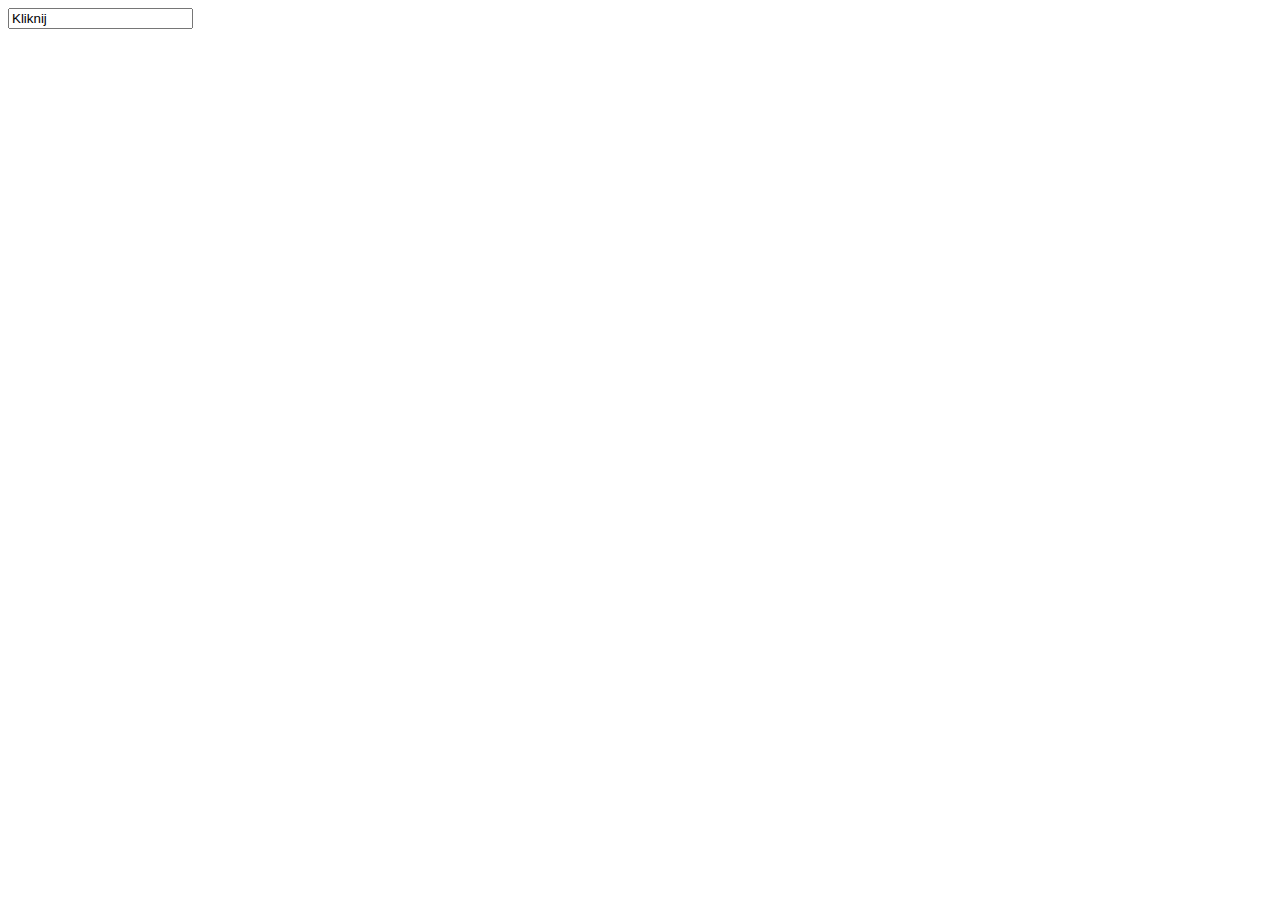
==== index.html @ e509625c "Update and rename cwe.html to index.html" ====
<!DOCTYPE html>
<html>
<head>
<title> Powitanie </title>
<meta http-equiv="Content-Type" content="text/html; charset="UTF-8">
</head>
<body>
<input type="Przycisk" value="Kliknij" onClick="alert('Witaj na mojej stronie!');"/>
</body>
</html>
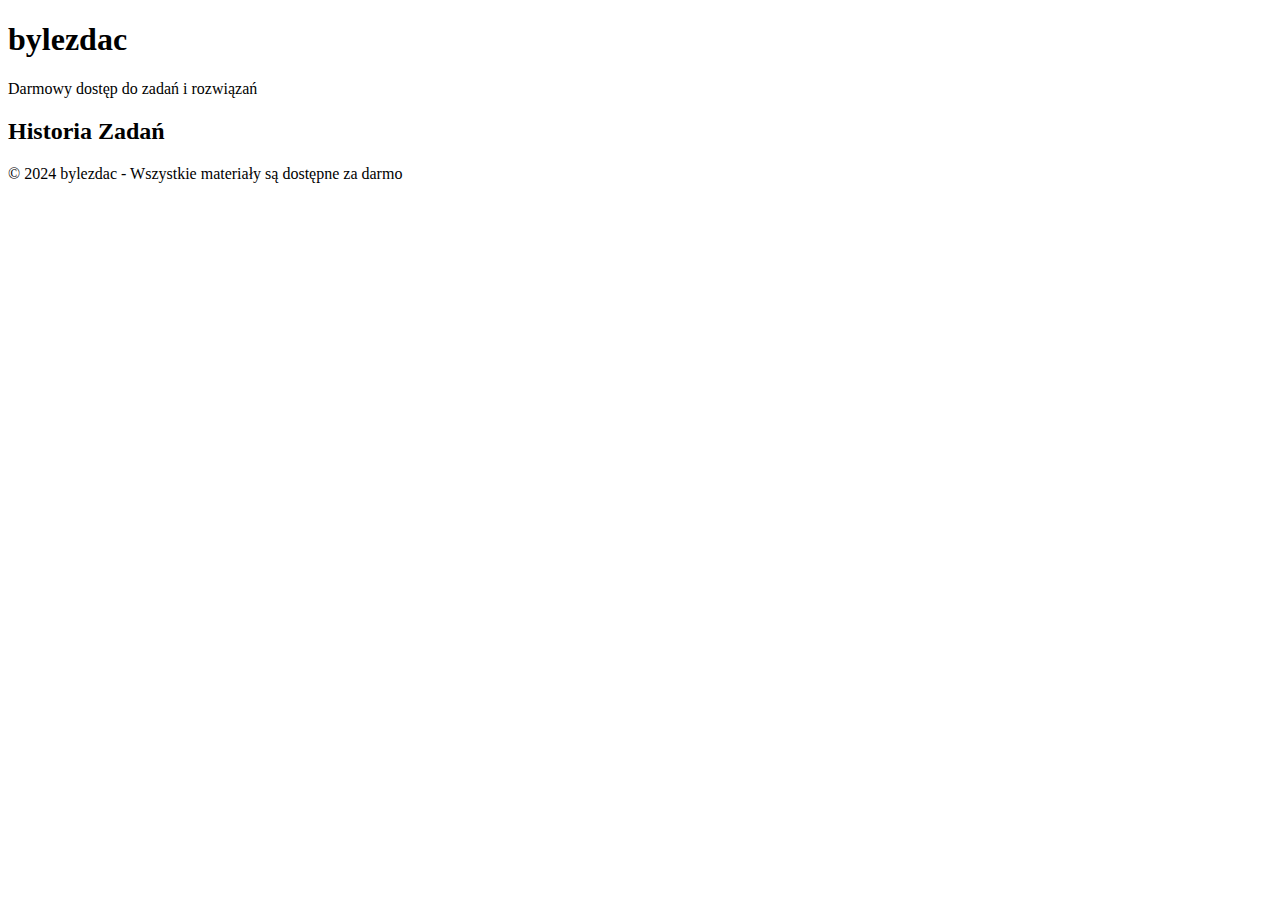
==== commit d06e46d7: "Update index.html" ====
--- a/index.html
+++ b/index.html
@@ -1,10 +1,30 @@
 <!DOCTYPE html>
-<html>
+<html lang="pl">
 <head>
-<title> Powitanie </title>
-<meta http-equiv="Content-Type" content="text/html; charset="UTF-8">
+    <meta charset="UTF-8">
+    <meta name="viewport" content="width=device-width, initial-scale=1.0">
+    <title>bylezdac - Darmowe Zadania</title>
+    <link rel="stylesheet" href="style.css">
 </head>
 <body>
-<input type="Przycisk" value="Kliknij" onClick="alert('Witaj na mojej stronie!');"/>
+    <header>
+        <h1>bylezdac</h1>
+        <p class="subtitle">Darmowy dostęp do zadań i rozwiązań</p>
+    </header>
+
+    <main>
+        <section class="assignments">
+            <h2>Historia Zadań</h2>
+            <div id="assignmentList">
+                <!-- Zadania będą dodawane przez JavaScript -->
+            </div>
+        </section>
+    </main>
+
+    <footer>
+        <p>© 2024 bylezdac - Wszystkie materiały są dostępne za darmo</p>
+    </footer>
+
+    <script src="main.js"></script>
 </body>
 </html>
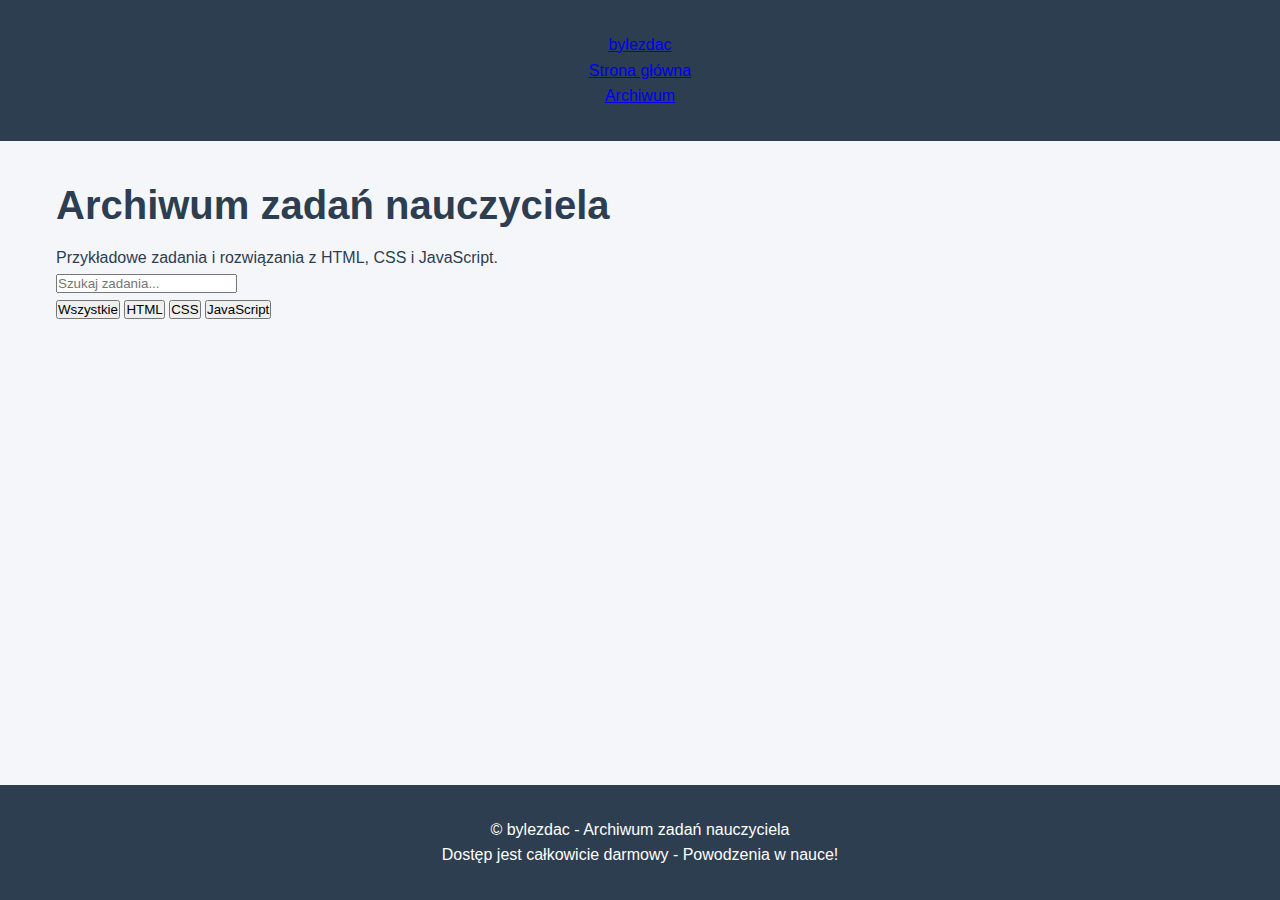
==== commit 588103e3: "Update index.html" ====
--- a/index.html
+++ b/index.html
@@ -1,30 +1,62 @@
 <!DOCTYPE html>
 <html lang="pl">
-<head>
-    <meta charset="UTF-8">
-    <meta name="viewport" content="width=device-width, initial-scale=1.0">
-    <title>bylezdac - Darmowe Zadania</title>
-    <link rel="stylesheet" href="style.css">
-</head>
-<body>
+  <head>
+    <meta charset="UTF-8" />
+    <meta name="viewport" content="width=device-width, initial-scale=1.0" />
+    <title>bylezdac - Archiwum zadań nauczyciela</title>
+    <meta name="description" content="Archiwum zadań nauczyciela z HTML, CSS i JavaScript. Darmowy dostęp do przykładów i rozwiązań." />
+    <meta name="author" content="bylezdac" />
+    <link rel="stylesheet" href="./style.css" />
+  </head>
+
+  <body>
     <header>
-        <h1>bylezdac</h1>
-        <p class="subtitle">Darmowy dostęp do zadań i rozwiązań</p>
+      <nav class="navbar">
+        <div class="container">
+          <div class="logo">
+            <a href="index.html">bylezdac</a>
+          </div>
+          <ul class="nav-links">
+            <li><a href="index.html">Strona główna</a></li>
+            <li><a href="archive.html" class="active">Archiwum</a></li>
+          </ul>
+        </div>
+      </nav>
     </header>
 
-    <main>
-        <section class="assignments">
-            <h2>Historia Zadań</h2>
-            <div id="assignmentList">
-                <!-- Zadania będą dodawane przez JavaScript -->
-            </div>
-        </section>
+    <main class="container">
+      <section class="hero">
+        <h1>Archiwum zadań nauczyciela</h1>
+        <p>Przykładowe zadania i rozwiązania z HTML, CSS i JavaScript.</p>
+      </section>
+
+      <section class="filters">
+        <div class="search-box">
+          <input type="text" id="searchInput" placeholder="Szukaj zadania..." />
+        </div>
+        <div class="filter-tags">
+          <button class="tag-filter active" data-tag="all">Wszystkie</button>
+          <button class="tag-filter" data-tag="HTML">HTML</button>
+          <button class="tag-filter" data-tag="CSS">CSS</button>
+          <button class="tag-filter" data-tag="JavaScript">JavaScript</button>
+        </div>
+      </section>
+
+      <section class="assignments-grid" id="assignmentsContainer">
+        <!-- Assignments will be populated by JavaScript -->
+      </section>
     </main>
 
     <footer>
-        <p>© 2024 bylezdac - Wszystkie materiały są dostępne za darmo</p>
+      <div class="container">
+        <div class="footer-content">
+          <p>© <span id="currentYear"></span> bylezdac - Archiwum zadań nauczyciela</p>
+          <p><span class="highlight">Dostęp jest całkowicie darmowy</span> - Powodzenia w nauce!</p>
+        </div>
+      </div>
     </footer>
 
-    <script src="main.js"></script>
-</body>
+    <script src="./assignments.js"></script>
+    <script src="./script.js"></script>
+  </body>
 </html>
--- a/style.css
+++ b/style.css
@@ -0,0 +1,101 @@
+:root {
+    --primary-color: #2c3e50;
+    --secondary-color: #3498db;
+    --background-color: #f5f6fa;
+    --text-color: #2c3e50;
+}
+
+* {
+    margin: 0;
+    padding: 0;
+    box-sizing: border-box;
+}
+
+body {
+    font-family: 'Segoe UI', Tahoma, Geneva, Verdana, sans-serif;
+    line-height: 1.6;
+    background-color: var(--background-color);
+    color: var(--text-color);
+}
+
+header {
+    background-color: var(--primary-color);
+    color: white;
+    text-align: center;
+    padding: 2rem 0;
+}
+
+h1 {
+    font-size: 2.5rem;
+    margin-bottom: 0.5rem;
+}
+
+.subtitle {
+    font-size: 1.2rem;
+    opacity: 0.9;
+}
+
+main {
+    max-width: 1200px;
+    margin: 2rem auto;
+    padding: 0 1rem;
+}
+
+.assignments {
+    background-color: white;
+    border-radius: 8px;
+    padding: 2rem;
+    box-shadow: 0 2px 4px rgba(0, 0, 0, 0.1);
+}
+
+h2 {
+    color: var(--primary-color);
+    margin-bottom: 1.5rem;
+}
+
+.assignment-item {
+    border-bottom: 1px solid #eee;
+    padding: 1rem 0;
+    cursor: pointer;
+    transition: background-color 0.3s;
+}
+
+.assignment-item:hover {
+    background-color: #f8f9fa;
+}
+
+.assignment-title {
+    color: var(--secondary-color);
+    font-size: 1.1rem;
+    font-weight: 600;
+    margin-bottom: 0.5rem;
+}
+
+.assignment-description {
+    color: #666;
+    font-size: 0.9rem;
+}
+
+footer {
+    text-align: center;
+    padding: 2rem;
+    background-color: var(--primary-color);
+    color: white;
+    position: fixed;
+    bottom: 0;
+    width: 100%;
+}
+
+@media (max-width: 768px) {
+    header {
+        padding: 1.5rem 0;
+    }
+
+    h1 {
+        font-size: 2rem;
+    }
+
+    .assignments {
+        padding: 1rem;
+    }
+}
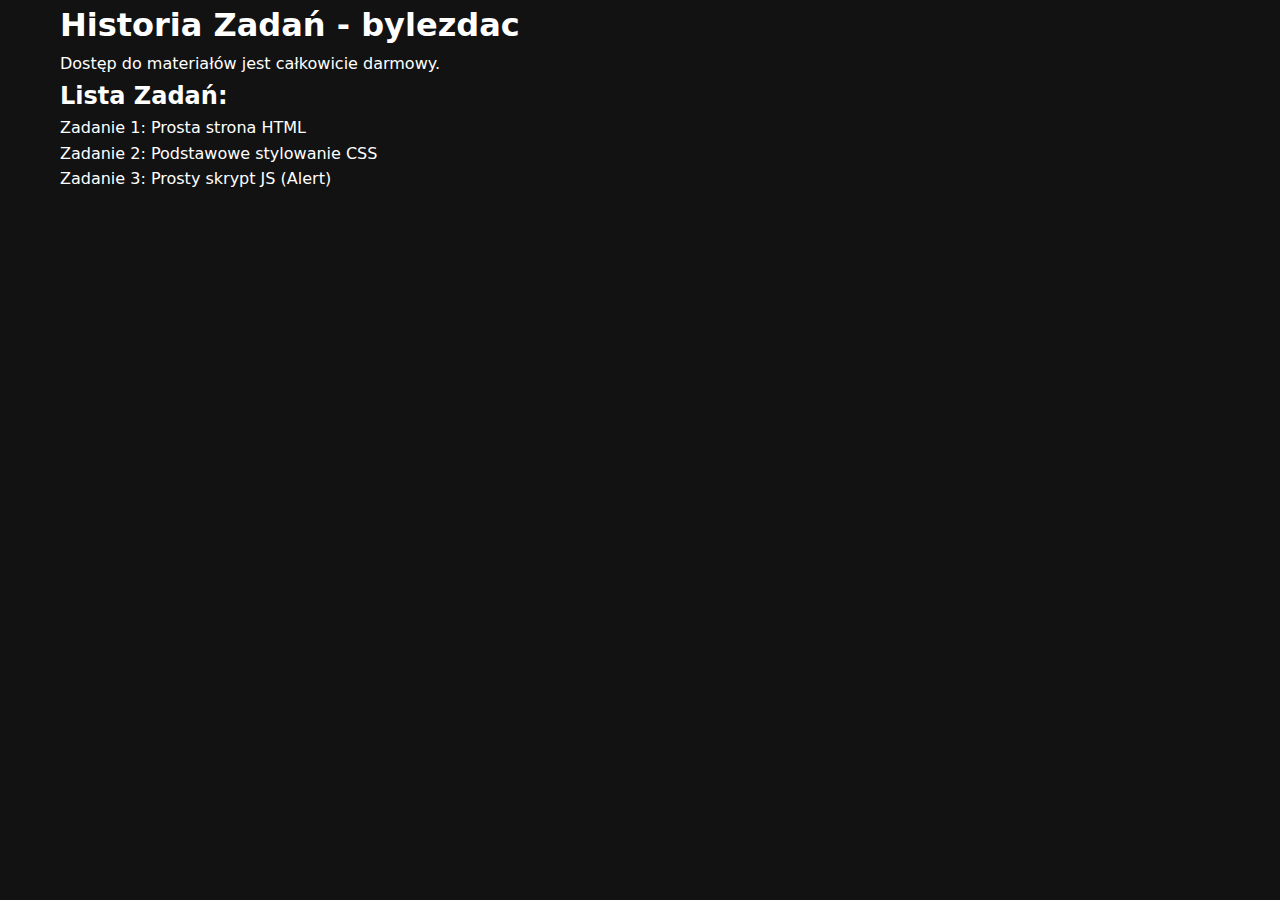
==== commit b8e390ee: "Update index.html" ====
--- a/index.html
+++ b/index.html
@@ -1,62 +1,25 @@
 <!DOCTYPE html>
 <html lang="pl">
-  <head>
-    <meta charset="UTF-8" />
-    <meta name="viewport" content="width=device-width, initial-scale=1.0" />
-    <title>bylezdac - Archiwum zadań nauczyciela</title>
-    <meta name="description" content="Archiwum zadań nauczyciela z HTML, CSS i JavaScript. Darmowy dostęp do przykładów i rozwiązań." />
-    <meta name="author" content="bylezdac" />
-    <link rel="stylesheet" href="./style.css" />
-  </head>
+<head>
+    <meta charset="UTF-8">
+    <meta name="viewport" content="width=device-width, initial-scale=1.0">
+    <title>bylezdac</title>
+    <link rel="stylesheet" href="style.css">
+</head>
+<body>
+    <div class="container">
+        <h1>Historia Zadań - bylezdac</h1>
+        <p class="free-access">Dostęp do materiałów jest całkowicie darmowy.</p>
 
-  <body>
-    <header>
-      <nav class="navbar">
-        <div class="container">
-          <div class="logo">
-            <a href="index.html">bylezdac</a>
-          </div>
-          <ul class="nav-links">
-            <li><a href="index.html">Strona główna</a></li>
-            <li><a href="archive.html" class="active">Archiwum</a></li>
-          </ul>
-        </div>
-      </nav>
-    </header>
-
-    <main class="container">
-      <section class="hero">
-        <h1>Archiwum zadań nauczyciela</h1>
-        <p>Przykładowe zadania i rozwiązania z HTML, CSS i JavaScript.</p>
-      </section>
-
-      <section class="filters">
-        <div class="search-box">
-          <input type="text" id="searchInput" placeholder="Szukaj zadania..." />
-        </div>
-        <div class="filter-tags">
-          <button class="tag-filter active" data-tag="all">Wszystkie</button>
-          <button class="tag-filter" data-tag="HTML">HTML</button>
-          <button class="tag-filter" data-tag="CSS">CSS</button>
-          <button class="tag-filter" data-tag="JavaScript">JavaScript</button>
-        </div>
-      </section>
-
-      <section class="assignments-grid" id="assignmentsContainer">
-        <!-- Assignments will be populated by JavaScript -->
-      </section>
-    </main>
-
-    <footer>
-      <div class="container">
-        <div class="footer-content">
-          <p>© <span id="currentYear"></span> bylezdac - Archiwum zadań nauczyciela</p>
-          <p><span class="highlight">Dostęp jest całkowicie darmowy</span> - Powodzenia w nauce!</p>
-        </div>
-      </div>
-    </footer>
-
-    <script src="./assignments.js"></script>
-    <script src="./script.js"></script>
-  </body>
+        <h2>Lista Zadań:</h2>
+        <ul class="task-list">
+            <li><a href="zadanie1.html">Zadanie 1: Prosta strona HTML</a></li>
+            <li><a href="zadanie2.html">Zadanie 2: Podstawowe stylowanie CSS</a></li>
+            <li><a href="zadanie3.html">Zadanie 3: Prosty skrypt JS (Alert)</a></li>
+            <!-- Dodaj więcej zadań w tym formacie -->
+        </ul>
+    </div>
+    <!-- Chociaż nie używamy JS do funkcjonalności, można go tu podlinkować na przyszłość -->
+    <!-- <script src="script.js"></script> -->
+</body>
 </html>
--- a/style.css
+++ b/style.css
@@ -1,101 +1,371 @@
 :root {
-    --primary-color: #2c3e50;
-    --secondary-color: #3498db;
-    --background-color: #f5f6fa;
-    --text-color: #2c3e50;
+  --bg-dark: #121212;
+  --bg-card: #1e1e1e;
+  --bg-surface: #252525;
+  --text-main: #ffffff;
+  --text-secondary: #b3b3b3;
+  --purple-accent: #8b5cf6;
+  --purple-light: #a78bfa;
+  --border-dark: #333333;
 }
 
 * {
-    margin: 0;
-    padding: 0;
-    box-sizing: border-box;
+  margin: 0;
+  padding: 0;
+  box-sizing: border-box;
 }
 
 body {
-    font-family: 'Segoe UI', Tahoma, Geneva, Verdana, sans-serif;
-    line-height: 1.6;
-    background-color: var(--background-color);
-    color: var(--text-color);
-}
-
-header {
-    background-color: var(--primary-color);
-    color: white;
-    text-align: center;
-    padding: 2rem 0;
-}
-
-h1 {
-    font-size: 2.5rem;
-    margin-bottom: 0.5rem;
-}
-
-.subtitle {
-    font-size: 1.2rem;
-    opacity: 0.9;
-}
-
-main {
-    max-width: 1200px;
-    margin: 2rem auto;
-    padding: 0 1rem;
-}
-
-.assignments {
-    background-color: white;
-    border-radius: 8px;
-    padding: 2rem;
-    box-shadow: 0 2px 4px rgba(0, 0, 0, 0.1);
-}
-
-h2 {
-    color: var(--primary-color);
-    margin-bottom: 1.5rem;
-}
-
-.assignment-item {
-    border-bottom: 1px solid #eee;
-    padding: 1rem 0;
-    cursor: pointer;
-    transition: background-color 0.3s;
-}
-
-.assignment-item:hover {
-    background-color: #f8f9fa;
-}
-
-.assignment-title {
-    color: var(--secondary-color);
-    font-size: 1.1rem;
-    font-weight: 600;
-    margin-bottom: 0.5rem;
-}
-
-.assignment-description {
-    color: #666;
-    font-size: 0.9rem;
-}
-
+  font-family: system-ui, -apple-system, BlinkMacSystemFont, 'Segoe UI', Roboto, Oxygen, Ubuntu, Cantarell, 'Open Sans', 'Helvetica Neue', sans-serif;
+  background-color: var(--bg-dark);
+  color: var(--text-main);
+  line-height: 1.6;
+}
+
+.container {
+  width: 100%;
+  max-width: 1200px;
+  margin: 0 auto;
+  padding: 0 20px;
+}
+
+a {
+  text-decoration: none;
+  color: var(--text-main);
+}
+
+ul {
+  list-style: none;
+}
+
+/* Header & Navigation */
+.navbar {
+  background-color: var(--bg-card);
+  padding: 1rem 0;
+  border-bottom: 1px solid var(--border-dark);
+}
+
+.navbar .container {
+  display: flex;
+  justify-content: space-between;
+  align-items: center;
+}
+
+.logo a {
+  font-size: 1.5rem;
+  font-weight: bold;
+  color: var(--purple-accent);
+  letter-spacing: 1px;
+}
+
+.nav-links {
+  display: flex;
+  gap: 20px;
+}
+
+.nav-links a {
+  padding: 0.5rem 1rem;
+  border-radius: 4px;
+  transition: background-color 0.3s;
+}
+
+.nav-links a:hover, .nav-links a.active {
+  background-color: var(--purple-accent);
+  color: white;
+}
+
+/* Hero section */
+.hero {
+  text-align: center;
+  padding: 3rem 0;
+}
+
+.hero h1 {
+  font-size: 2.5rem;
+  margin-bottom: 1rem;
+}
+
+.hero p {
+  font-size: 1.2rem;
+  color: var(--text-secondary);
+  max-width: 600px;
+  margin: 0 auto;
+}
+
+/* Filters */
+.filters {
+  margin: 2rem 0;
+  display: flex;
+  flex-direction: column;
+  gap: 1rem;
+}
+
+.search-box {
+  width: 100%;
+}
+
+.search-box input {
+  width: 100%;
+  padding: 0.8rem 1rem;
+  border: 1px solid var(--border-dark);
+  border-radius: 4px;
+  background-color: var(--bg-surface);
+  color: var(--text-main);
+  font-size: 1rem;
+}
+
+.filter-tags {
+  display: flex;
+  flex-wrap: wrap;
+  gap: 0.5rem;
+}
+
+.tag-filter {
+  padding: 0.5rem 1rem;
+  background-color: var(--bg-surface);
+  border: 1px solid var(--border-dark);
+  border-radius: 4px;
+  color: var(--text-secondary);
+  cursor: pointer;
+  transition: all 0.3s;
+}
+
+.tag-filter:hover, .tag-filter.active {
+  background-color: var(--purple-accent);
+  color: white;
+  border-color: var(--purple-accent);
+}
+
+/* Assignments Grid */
+.assignments-grid {
+  display: grid;
+  grid-template-columns: repeat(auto-fill, minmax(300px, 1fr));
+  gap: 1.5rem;
+  margin-bottom: 3rem;
+}
+
+.assignment-card {
+  background-color: var(--bg-card);
+  border: 1px solid var(--border-dark);
+  border-radius: 8px;
+  padding: 1.5rem;
+  transition: border-color 0.3s;
+  cursor: pointer;
+}
+
+.assignment-card:hover {
+  border-color: var(--purple-accent);
+}
+
+.assignment-card h3 {
+  font-size: 1.2rem;
+  margin-bottom: 0.5rem;
+}
+
+.assignment-card p {
+  color: var(--text-secondary);
+  margin-bottom: 1rem;
+  font-size: 0.9rem;
+}
+
+.assignment-tags {
+  display: flex;
+  flex-wrap: wrap;
+  gap: 0.5rem;
+  margin-bottom: 1rem;
+}
+
+.tag {
+  padding: 0.25rem 0.5rem;
+  background-color: rgba(139, 92, 246, 0.2);
+  color: var(--purple-light);
+  border-radius: 4px;
+  font-size: 0.8rem;
+}
+
+.assignment-date {
+  font-size: 0.8rem;
+  color: var(--text-secondary);
+}
+
+.difficulty {
+  display: inline-block;
+  padding: 0.25rem 0.5rem;
+  border-radius: 4px;
+  font-size: 0.8rem;
+}
+
+.easy {
+  background-color: rgba(34, 197, 94, 0.2);
+  color: rgb(74, 222, 128);
+}
+
+.medium {
+  background-color: rgba(234, 179, 8, 0.2);
+  color: rgb(250, 204, 21);
+}
+
+.hard {
+  background-color: rgba(239, 68, 68, 0.2);
+  color: rgb(248, 113, 113);
+}
+
+/* Footer */
 footer {
-    text-align: center;
-    padding: 2rem;
-    background-color: var(--primary-color);
-    color: white;
-    position: fixed;
-    bottom: 0;
-    width: 100%;
-}
-
-@media (max-width: 768px) {
-    header {
-        padding: 1.5rem 0;
-    }
-
-    h1 {
-        font-size: 2rem;
-    }
-
-    .assignments {
-        padding: 1rem;
-    }
-}
+  border-top: 1px solid var(--border-dark);
+  padding: 2rem 0;
+  margin-top: 3rem;
+}
+
+.footer-content {
+  display: flex;
+  flex-direction: column;
+  align-items: center;
+  gap: 1rem;
+  text-align: center;
+}
+
+.footer-content p {
+  color: var(--text-secondary);
+  font-size: 0.9rem;
+}
+
+.highlight {
+  color: var(--purple-light);
+  font-weight: 500;
+}
+
+/* Assignment detail styles */
+.back-link {
+  display: inline-flex;
+  align-items: center;
+  color: var(--purple-light);
+  margin-bottom: 1.5rem;
+}
+
+.back-link:hover {
+  text-decoration: underline;
+}
+
+.assignment-header {
+  background-color: var(--bg-card);
+  border-radius: 8px;
+  padding: 1.5rem;
+  margin-bottom: 2rem;
+}
+
+.assignment-header h1 {
+  font-size: 1.8rem;
+  margin-bottom: 0.5rem;
+}
+
+.assignment-header p {
+  color: var(--text-secondary);
+  margin-bottom: 1rem;
+}
+
+.code-tabs {
+  background-color: var(--bg-card);
+  border-radius: 8px;
+  overflow: hidden;
+  margin-bottom: 2rem;
+}
+
+.tabs {
+  display: flex;
+  border-bottom: 1px solid var(--border-dark);
+}
+
+.tab {
+  padding: 0.75rem 1rem;
+  font-size: 0.9rem;
+  font-weight: 500;
+  cursor: pointer;
+  background-color: var(--bg-surface);
+  color: var(--text-secondary);
+}
+
+.tab.active {
+  background-color: var(--purple-accent);
+  color: white;
+}
+
+.tab-content {
+  padding: 1.5rem;
+}
+
+.preview-container {
+  background-color: white;
+  border-radius: 6px;
+  overflow: hidden;
+  height: 500px;
+}
+
+.preview-container iframe {
+  width: 100%;
+  height: 100%;
+  border: 0;
+}
+
+.code-block {
+  position: relative;
+}
+
+.code-header {
+  display: flex;
+  justify-content: space-between;
+  align-items: center;
+  margin-bottom: 0.5rem;
+}
+
+.language-label {
+  font-size: 0.8rem;
+  font-weight: 500;
+  text-transform: uppercase;
+}
+
+.copy-btn {
+  font-size: 0.8rem;
+  color: var(--text-secondary);
+  background: none;
+  border: none;
+  cursor: pointer;
+}
+
+.copy-btn:hover {
+  color: white;
+}
+
+.html-syntax {
+  color: #f59e0b;
+}
+
+.css-syntax {
+  color: #38bdf8;
+}
+
+.js-syntax {
+  color: #4ade80;
+}
+
+pre {
+  padding: 1rem;
+  border-radius: 6px;
+  overflow: auto;
+  background-color: var(--bg-surface);
+  font-family: 'Courier New', Courier, monospace;
+  font-size: 0.9rem;
+}
+
+code {
+  font-family: 'Courier New', Courier, monospace;
+  color: var(--purple-light);
+}
+
+/* Responsive styles */
+@media (min-width: 768px) {
+  .footer-content {
+    flex-direction: row;
+    justify-content: space-between;
+  }
+}
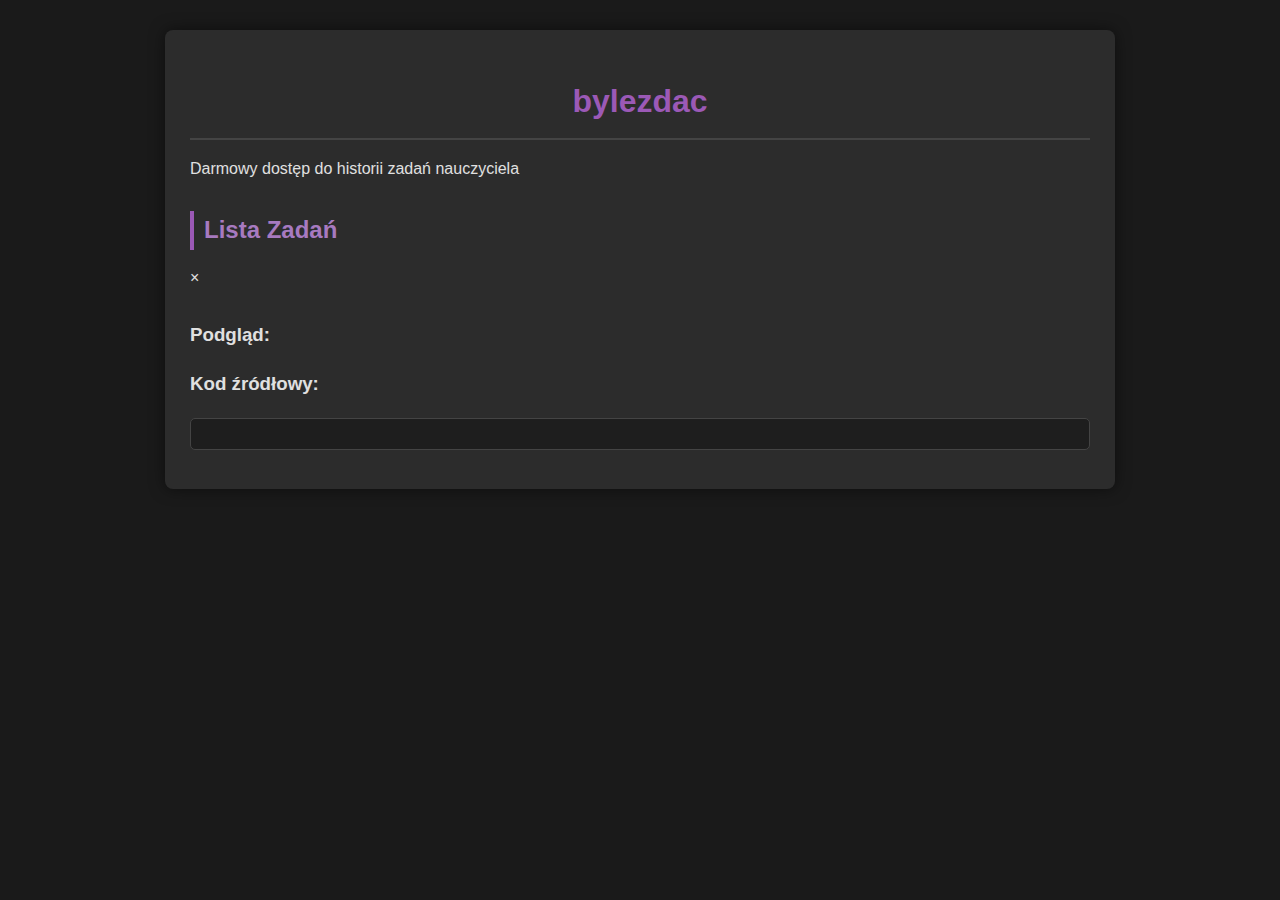
==== commit c37c1e8e: "Update index.html" ====
--- a/index.html
+++ b/index.html
@@ -3,23 +3,40 @@
 <head>
     <meta charset="UTF-8">
     <meta name="viewport" content="width=device-width, initial-scale=1.0">
-    <title>bylezdac</title>
+    <title>bylezdac - Historia Zadań</title>
     <link rel="stylesheet" href="style.css">
 </head>
 <body>
     <div class="container">
-        <h1>Historia Zadań - bylezdac</h1>
-        <p class="free-access">Dostęp do materiałów jest całkowicie darmowy.</p>
+        <header>
+            <h1>bylezdac</h1>
+            <p class="subtitle">Darmowy dostęp do historii zadań nauczyciela</p>
+        </header>
 
-        <h2>Lista Zadań:</h2>
-        <ul class="task-list">
-            <li><a href="zadanie1.html">Zadanie 1: Prosta strona HTML</a></li>
-            <li><a href="zadanie2.html">Zadanie 2: Podstawowe stylowanie CSS</a></li>
-            <li><a href="zadanie3.html">Zadanie 3: Prosty skrypt JS (Alert)</a></li>
-            <!-- Dodaj więcej zadań w tym formacie -->
-        </ul>
+        <main>
+            <div class="tasks-container">
+                <h2>Lista Zadań</h2>
+                <div class="task-list" id="taskList">
+                    <!-- Tasks will be loaded via JavaScript -->
+                </div>
+            </div>
+        </main>
+
+        <div id="taskModal" class="modal">
+            <div class="modal-content">
+                <span class="close">&times;</span>
+                <h2 id="modalTitle"></h2>
+                <div class="preview-section">
+                    <h3>Podgląd:</h3>
+                    <div id="taskPreview" class="preview-container"></div>
+                </div>
+                <div class="code-section">
+                    <h3>Kod źródłowy:</h3>
+                    <pre><code id="taskCode"></code></pre>
+                </div>
+            </div>
+        </div>
     </div>
-    <!-- Chociaż nie używamy JS do funkcjonalności, można go tu podlinkować na przyszłość -->
-    <!-- <script src="script.js"></script> -->
+    <script src="main.js"></script>
 </body>
 </html>
--- a/style.css
+++ b/style.css
@@ -1,371 +1,141 @@
-:root {
-  --bg-dark: #121212;
-  --bg-card: #1e1e1e;
-  --bg-surface: #252525;
-  --text-main: #ffffff;
-  --text-secondary: #b3b3b3;
-  --purple-accent: #8b5cf6;
-  --purple-light: #a78bfa;
-  --border-dark: #333333;
-}
-
-* {
-  margin: 0;
-  padding: 0;
-  box-sizing: border-box;
-}
-
+/* Podstawowe resetowanie i ustawienia globalne */
 body {
-  font-family: system-ui, -apple-system, BlinkMacSystemFont, 'Segoe UI', Roboto, Oxygen, Ubuntu, Cantarell, 'Open Sans', 'Helvetica Neue', sans-serif;
-  background-color: var(--bg-dark);
-  color: var(--text-main);
-  line-height: 1.6;
+    margin: 0;
+    padding: 0;
+    font-family: 'Segoe UI', Tahoma, Geneva, Verdana, sans-serif;
+    background-color: #1a1a1a; /* Ciemne tło */
+    color: #e0e0e0; /* Jasny kolor tekstu */
+    line-height: 1.6;
 }
 
 .container {
-  width: 100%;
-  max-width: 1200px;
-  margin: 0 auto;
-  padding: 0 20px;
+    max-width: 900px;
+    margin: 30px auto;
+    padding: 25px;
+    background-color: #2c2c2c; /* Ciemnoszary kontener */
+    border-radius: 8px;
+    box-shadow: 0 0 15px rgba(0, 0, 0, 0.5);
 }
 
-a {
-  text-decoration: none;
-  color: var(--text-main);
+/* Nagłówki */
+h1 {
+    color: #9b59b6; /* Fioletowy */
+    text-align: center;
+    margin-bottom: 15px;
+    border-bottom: 2px solid #444;
+    padding-bottom: 10px;
 }
 
-ul {
-  list-style: none;
+h2 {
+    color: #a77ac0; /* Jaśniejszy fiolet */
+    margin-top: 30px;
+    margin-bottom: 15px;
+    border-left: 4px solid #9b59b6;
+    padding-left: 10px;
 }
 
-/* Header & Navigation */
-.navbar {
-  background-color: var(--bg-card);
-  padding: 1rem 0;
-  border-bottom: 1px solid var(--border-dark);
+/* Akapit o darmowym dostępie */
+.free-access {
+    text-align: center;
+    font-style: italic;
+    color: #aaa;
+    margin-bottom: 30px;
 }
 
-.navbar .container {
-  display: flex;
-  justify-content: space-between;
-  align-items: center;
+/* Lista zadań */
+.task-list {
+    list-style-type: none;
+    padding: 0;
 }
 
-.logo a {
-  font-size: 1.5rem;
-  font-weight: bold;
-  color: var(--purple-accent);
-  letter-spacing: 1px;
+.task-list li {
+    background-color: #3a3a3a;
+    margin-bottom: 10px;
+    border-radius: 5px;
+    border: 1px solid #4f4f4f;
+    transition: background-color 0.3s ease, border-color 0.3s ease;
 }
 
-.nav-links {
-  display: flex;
-  gap: 20px;
+.task-list li:hover {
+    background-color: #4a4a4a;
+    border-color: #9b59b6;
 }
 
-.nav-links a {
-  padding: 0.5rem 1rem;
-  border-radius: 4px;
-  transition: background-color 0.3s;
+.task-list li a {
+    display: block;
+    padding: 12px 18px;
+    text-decoration: none;
+    color: #e0e0e0;
+    font-weight: bold;
+    transition: color 0.3s ease;
 }
 
-.nav-links a:hover, .nav-links a.active {
-  background-color: var(--purple-accent);
-  color: white;
+.task-list li:hover a {
+    color: #c38ee0; /* Jaśniejszy fiolet na hover linku */
 }
 
-/* Hero section */
-.hero {
-  text-align: center;
-  padding: 3rem 0;
+/* Styl strony szczegółów zadania */
+.task-detail-container {
+    /* Dziedziczy style z .container */
 }
 
-.hero h1 {
-  font-size: 2.5rem;
-  margin-bottom: 1rem;
-}
-
-.hero p {
-  font-size: 1.2rem;
-  color: var(--text-secondary);
-  max-width: 600px;
-  margin: 0 auto;
-}
-
-/* Filters */
-.filters {
-  margin: 2rem 0;
-  display: flex;
-  flex-direction: column;
-  gap: 1rem;
-}
-
-.search-box {
-  width: 100%;
-}
-
-.search-box input {
-  width: 100%;
-  padding: 0.8rem 1rem;
-  border: 1px solid var(--border-dark);
-  border-radius: 4px;
-  background-color: var(--bg-surface);
-  color: var(--text-main);
-  font-size: 1rem;
-}
-
-.filter-tags {
-  display: flex;
-  flex-wrap: wrap;
-  gap: 0.5rem;
-}
-
-.tag-filter {
-  padding: 0.5rem 1rem;
-  background-color: var(--bg-surface);
-  border: 1px solid var(--border-dark);
-  border-radius: 4px;
-  color: var(--text-secondary);
-  cursor: pointer;
-  transition: all 0.3s;
-}
-
-.tag-filter:hover, .tag-filter.active {
-  background-color: var(--purple-accent);
-  color: white;
-  border-color: var(--purple-accent);
-}
-
-/* Assignments Grid */
-.assignments-grid {
-  display: grid;
-  grid-template-columns: repeat(auto-fill, minmax(300px, 1fr));
-  gap: 1.5rem;
-  margin-bottom: 3rem;
-}
-
-.assignment-card {
-  background-color: var(--bg-card);
-  border: 1px solid var(--border-dark);
-  border-radius: 8px;
-  padding: 1.5rem;
-  transition: border-color 0.3s;
-  cursor: pointer;
-}
-
-.assignment-card:hover {
-  border-color: var(--purple-accent);
-}
-
-.assignment-card h3 {
-  font-size: 1.2rem;
-  margin-bottom: 0.5rem;
-}
-
-.assignment-card p {
-  color: var(--text-secondary);
-  margin-bottom: 1rem;
-  font-size: 0.9rem;
-}
-
-.assignment-tags {
-  display: flex;
-  flex-wrap: wrap;
-  gap: 0.5rem;
-  margin-bottom: 1rem;
-}
-
-.tag {
-  padding: 0.25rem 0.5rem;
-  background-color: rgba(139, 92, 246, 0.2);
-  color: var(--purple-light);
-  border-radius: 4px;
-  font-size: 0.8rem;
-}
-
-.assignment-date {
-  font-size: 0.8rem;
-  color: var(--text-secondary);
-}
-
-.difficulty {
-  display: inline-block;
-  padding: 0.25rem 0.5rem;
-  border-radius: 4px;
-  font-size: 0.8rem;
-}
-
-.easy {
-  background-color: rgba(34, 197, 94, 0.2);
-  color: rgb(74, 222, 128);
-}
-
-.medium {
-  background-color: rgba(234, 179, 8, 0.2);
-  color: rgb(250, 204, 21);
-}
-
-.hard {
-  background-color: rgba(239, 68, 68, 0.2);
-  color: rgb(248, 113, 113);
-}
-
-/* Footer */
-footer {
-  border-top: 1px solid var(--border-dark);
-  padding: 2rem 0;
-  margin-top: 3rem;
-}
-
-.footer-content {
-  display: flex;
-  flex-direction: column;
-  align-items: center;
-  gap: 1rem;
-  text-align: center;
-}
-
-.footer-content p {
-  color: var(--text-secondary);
-  font-size: 0.9rem;
-}
-
-.highlight {
-  color: var(--purple-light);
-  font-weight: 500;
-}
-
-/* Assignment detail styles */
 .back-link {
-  display: inline-flex;
-  align-items: center;
-  color: var(--purple-light);
-  margin-bottom: 1.5rem;
+    display: inline-block;
+    margin-bottom: 25px;
+    padding: 8px 15px;
+    background-color: #4a4a4a;
+    color: #e0e0e0;
+    text-decoration: none;
+    border-radius: 5px;
+    border: 1px solid #5f5f5f;
+    transition: background-color 0.3s, color 0.3s;
 }
 
 .back-link:hover {
-  text-decoration: underline;
+    background-color: #9b59b6;
+    color: #fff;
+    border-color: #9b59b6;
 }
 
-.assignment-header {
-  background-color: var(--bg-card);
-  border-radius: 8px;
-  padding: 1.5rem;
-  margin-bottom: 2rem;
+/* Styl iframe (efekt) */
+.output-frame {
+    width: 100%;
+    height: 350px; /* Można dostosować wysokość */
+    border: 1px solid #555;
+    border-radius: 5px;
+    background-color: #fff; /* Domyślne tło dla zawartości iframe */
+    margin-bottom: 20px;
 }
 
-.assignment-header h1 {
-  font-size: 1.8rem;
-  margin-bottom: 0.5rem;
-}
-
-.assignment-header p {
-  color: var(--text-secondary);
-  margin-bottom: 1rem;
-}
-
-.code-tabs {
-  background-color: var(--bg-card);
-  border-radius: 8px;
-  overflow: hidden;
-  margin-bottom: 2rem;
-}
-
-.tabs {
-  display: flex;
-  border-bottom: 1px solid var(--border-dark);
-}
-
-.tab {
-  padding: 0.75rem 1rem;
-  font-size: 0.9rem;
-  font-weight: 500;
-  cursor: pointer;
-  background-color: var(--bg-surface);
-  color: var(--text-secondary);
-}
-
-.tab.active {
-  background-color: var(--purple-accent);
-  color: white;
-}
-
-.tab-content {
-  padding: 1.5rem;
-}
-
-.preview-container {
-  background-color: white;
-  border-radius: 6px;
-  overflow: hidden;
-  height: 500px;
-}
-
-.preview-container iframe {
-  width: 100%;
-  height: 100%;
-  border: 0;
-}
-
-.code-block {
-  position: relative;
-}
-
-.code-header {
-  display: flex;
-  justify-content: space-between;
-  align-items: center;
-  margin-bottom: 0.5rem;
-}
-
-.language-label {
-  font-size: 0.8rem;
-  font-weight: 500;
-  text-transform: uppercase;
-}
-
-.copy-btn {
-  font-size: 0.8rem;
-  color: var(--text-secondary);
-  background: none;
-  border: none;
-  cursor: pointer;
-}
-
-.copy-btn:hover {
-  color: white;
-}
-
-.html-syntax {
-  color: #f59e0b;
-}
-
-.css-syntax {
-  color: #38bdf8;
-}
-
-.js-syntax {
-  color: #4ade80;
-}
-
+/* Styl bloku kodu */
 pre {
-  padding: 1rem;
-  border-radius: 6px;
-  overflow: auto;
-  background-color: var(--bg-surface);
-  font-family: 'Courier New', Courier, monospace;
-  font-size: 0.9rem;
+    background-color: #1e1e1e; /* Inny odcień ciemnego dla kodu */
+    color: #d4d4d4;
+    padding: 15px;
+    border: 1px solid #444;
+    border-radius: 5px;
+    overflow-x: auto; /* Pasek przewijania dla długich linii kodu */
+    font-family: 'Courier New', Courier, monospace;
+    font-size: 0.9em;
+    white-space: pre; /* Zachowaj białe znaki */
 }
 
 code {
-  font-family: 'Courier New', Courier, monospace;
-  color: var(--purple-light);
+    font-family: inherit; /* Dziedzicz font z <pre> */
 }
 
-/* Responsive styles */
-@media (min-width: 768px) {
-  .footer-content {
-    flex-direction: row;
-    justify-content: space-between;
-  }
-}
+/* Proste podświetlanie (opcjonalne - można rozbudować lub użyć biblioteki JS) */
+.code-html .tag { color: #569cd6; } /* Niebieski dla tagów */
+.code-html .attr-name { color: #9cdcfe; } /* Jasnoniebieski dla atrybutów */
+.code-html .attr-value { color: #ce9178; } /* Pomarańczowy dla wartości atrybutów */
+.code-html .comment { color: #6a9955; } /* Zielony dla komentarzy */
+
+.code-css .selector { color: #d7ba7d; } /* Złoty dla selektorów */
+.code-css .property { color: #9cdcfe; } /* Jasnoniebieski dla właściwości */
+.code-css .value { color: #ce9178; } /* Pomarańczowy dla wartości */
+.code-css .comment { color: #6a9955; } /* Zielony dla komentarzy */
+
+.code-js .keyword { color: #c586c0; } /* Różowy dla słów kluczowych */
+.code-js .string { color: #ce9178; } /* Pomarańczowy dla stringów */
+.code-js .comment { color: #6a9955; } /* Zielony dla komentarzy */
+.code-js .function { color: #dcdcaa; } /* Żółty dla funkcji */
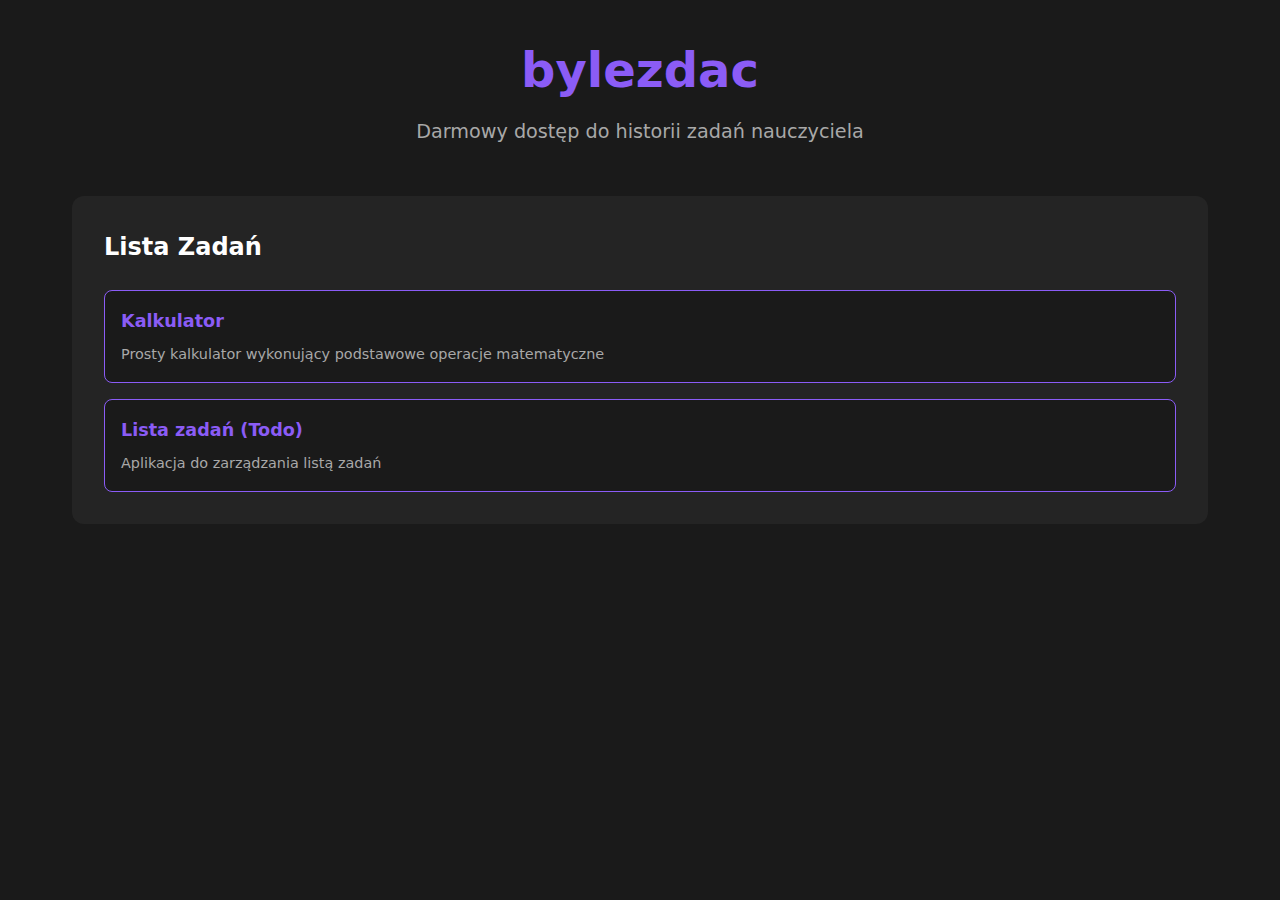
==== commit a7a07f60: "Add files via upload" ====
--- a/index.html
+++ b/index.html
@@ -1,42 +1,42 @@
-<!DOCTYPE html>
-<html lang="pl">
-<head>
-    <meta charset="UTF-8">
-    <meta name="viewport" content="width=device-width, initial-scale=1.0">
-    <title>bylezdac - Historia Zadań</title>
-    <link rel="stylesheet" href="style.css">
-</head>
-<body>
-    <div class="container">
-        <header>
-            <h1>bylezdac</h1>
-            <p class="subtitle">Darmowy dostęp do historii zadań nauczyciela</p>
-        </header>
-
-        <main>
-            <div class="tasks-container">
-                <h2>Lista Zadań</h2>
-                <div class="task-list" id="taskList">
-                    <!-- Tasks will be loaded via JavaScript -->
-                </div>
-            </div>
-        </main>
-
-        <div id="taskModal" class="modal">
-            <div class="modal-content">
-                <span class="close">&times;</span>
-                <h2 id="modalTitle"></h2>
-                <div class="preview-section">
-                    <h3>Podgląd:</h3>
-                    <div id="taskPreview" class="preview-container"></div>
-                </div>
-                <div class="code-section">
-                    <h3>Kod źródłowy:</h3>
-                    <pre><code id="taskCode"></code></pre>
-                </div>
-            </div>
-        </div>
-    </div>
-    <script src="main.js"></script>
-</body>
-</html>
+<!DOCTYPE html>
+<html lang="pl">
+<head>
+    <meta charset="UTF-8">
+    <meta name="viewport" content="width=device-width, initial-scale=1.0">
+    <title>bylezdac - Historia Zadań</title>
+    <link rel="stylesheet" href="style.css">
+</head>
+<body>
+    <div class="container">
+        <header>
+            <h1>bylezdac</h1>
+            <p class="subtitle">Darmowy dostęp do historii zadań nauczyciela</p>
+        </header>
+
+        <main>
+            <div class="tasks-container">
+                <h2>Lista Zadań</h2>
+                <div class="task-list" id="taskList">
+                    <!-- Tasks will be loaded via JavaScript -->
+                </div>
+            </div>
+        </main>
+
+        <div id="taskModal" class="modal">
+            <div class="modal-content">
+                <span class="close">&times;</span>
+                <h2 id="modalTitle"></h2>
+                <div class="preview-section">
+                    <h3>Podgląd:</h3>
+                    <div id="taskPreview" class="preview-container"></div>
+                </div>
+                <div class="code-section">
+                    <h3>Kod źródłowy:</h3>
+                    <pre><code id="taskCode"></code></pre>
+                </div>
+            </div>
+        </div>
+    </div>
+    <script src="main.js"></script>
+</body>
+</html>--- a/style.css
+++ b/style.css
@@ -1,141 +1,160 @@
-/* Podstawowe resetowanie i ustawienia globalne */
-body {
+:root {
+    --bg-primary: #1a1a1a;
+    --bg-secondary: #242424;
+    --text-primary: #ffffff;
+    --text-secondary: #a8a8a8;
+    --accent: #8b5cf6;
+    --accent-hover: #7c3aed;
+}
+
+* {
     margin: 0;
     padding: 0;
-    font-family: 'Segoe UI', Tahoma, Geneva, Verdana, sans-serif;
-    background-color: #1a1a1a; /* Ciemne tło */
-    color: #e0e0e0; /* Jasny kolor tekstu */
+    box-sizing: border-box;
+}
+
+body {
+    font-family: 'Inter', system-ui, -apple-system, sans-serif;
+    background-color: var(--bg-primary);
+    color: var(--text-primary);
     line-height: 1.6;
+    min-height: 100vh;
 }
 
 .container {
-    max-width: 900px;
-    margin: 30px auto;
-    padding: 25px;
-    background-color: #2c2c2c; /* Ciemnoszary kontener */
-    border-radius: 8px;
-    box-shadow: 0 0 15px rgba(0, 0, 0, 0.5);
+    max-width: 1200px;
+    margin: 0 auto;
+    padding: 2rem;
 }
 
-/* Nagłówki */
+header {
+    text-align: center;
+    margin-bottom: 3rem;
+}
+
 h1 {
-    color: #9b59b6; /* Fioletowy */
-    text-align: center;
-    margin-bottom: 15px;
-    border-bottom: 2px solid #444;
-    padding-bottom: 10px;
+    font-size: 3rem;
+    color: var(--accent);
+    margin-bottom: 0.5rem;
+}
+
+.subtitle {
+    color: var(--text-secondary);
+    font-size: 1.2rem;
+}
+
+.tasks-container {
+    background-color: var(--bg-secondary);
+    border-radius: 12px;
+    padding: 2rem;
 }
 
 h2 {
-    color: #a77ac0; /* Jaśniejszy fiolet */
-    margin-top: 30px;
-    margin-bottom: 15px;
-    border-left: 4px solid #9b59b6;
-    padding-left: 10px;
+    color: var(--text-primary);
+    margin-bottom: 1.5rem;
 }
 
-/* Akapit o darmowym dostępie */
-.free-access {
-    text-align: center;
-    font-style: italic;
-    color: #aaa;
-    margin-bottom: 30px;
+.task-list {
+    display: grid;
+    gap: 1rem;
 }
 
-/* Lista zadań */
-.task-list {
-    list-style-type: none;
-    padding: 0;
+.task-item {
+    background-color: var(--bg-primary);
+    border: 1px solid var(--accent);
+    border-radius: 8px;
+    padding: 1rem;
+    cursor: pointer;
+    transition: all 0.3s ease;
 }
 
-.task-list li {
-    background-color: #3a3a3a;
-    margin-bottom: 10px;
-    border-radius: 5px;
-    border: 1px solid #4f4f4f;
-    transition: background-color 0.3s ease, border-color 0.3s ease;
+.task-item:hover {
+    transform: translateY(-2px);
+    box-shadow: 0 4px 12px rgba(139, 92, 246, 0.2);
 }
 
-.task-list li:hover {
-    background-color: #4a4a4a;
-    border-color: #9b59b6;
+.task-title {
+    color: var(--accent);
+    font-size: 1.1rem;
+    font-weight: 600;
 }
 
-.task-list li a {
-    display: block;
-    padding: 12px 18px;
-    text-decoration: none;
-    color: #e0e0e0;
-    font-weight: bold;
-    transition: color 0.3s ease;
+.task-description {
+    color: var(--text-secondary);
+    margin-top: 0.5rem;
+    font-size: 0.9rem;
 }
 
-.task-list li:hover a {
-    color: #c38ee0; /* Jaśniejszy fiolet na hover linku */
+.modal {
+    display: none;
+    position: fixed;
+    top: 0;
+    left: 0;
+    width: 100%;
+    height: 100%;
+    background-color: rgba(0, 0, 0, 0.8);
+    z-index: 1000;
 }
 
-/* Styl strony szczegółów zadania */
-.task-detail-container {
-    /* Dziedziczy style z .container */
+.modal-content {
+    background-color: var(--bg-secondary);
+    margin: 5% auto;
+    padding: 2rem;
+    width: 90%;
+    max-width: 1000px;
+    border-radius: 12px;
+    max-height: 90vh;
+    overflow-y: auto;
 }
 
-.back-link {
-    display: inline-block;
-    margin-bottom: 25px;
-    padding: 8px 15px;
-    background-color: #4a4a4a;
-    color: #e0e0e0;
-    text-decoration: none;
-    border-radius: 5px;
-    border: 1px solid #5f5f5f;
-    transition: background-color 0.3s, color 0.3s;
+.close {
+    color: var(--text-secondary);
+    float: right;
+    font-size: 28px;
+    font-weight: bold;
+    cursor: pointer;
 }
 
-.back-link:hover {
-    background-color: #9b59b6;
-    color: #fff;
-    border-color: #9b59b6;
+.close:hover {
+    color: var(--accent);
 }
 
-/* Styl iframe (efekt) */
-.output-frame {
-    width: 100%;
-    height: 350px; /* Można dostosować wysokość */
-    border: 1px solid #555;
-    border-radius: 5px;
-    background-color: #fff; /* Domyślne tło dla zawartości iframe */
-    margin-bottom: 20px;
+.preview-section, .code-section {
+    margin-top: 2rem;
 }
 
-/* Styl bloku kodu */
+.preview-container {
+    background-color: var(--bg-primary);
+    border-radius: 8px;
+    padding: 1rem;
+    margin-top: 1rem;
+}
+
 pre {
-    background-color: #1e1e1e; /* Inny odcień ciemnego dla kodu */
-    color: #d4d4d4;
-    padding: 15px;
-    border: 1px solid #444;
-    border-radius: 5px;
-    overflow-x: auto; /* Pasek przewijania dla długich linii kodu */
-    font-family: 'Courier New', Courier, monospace;
-    font-size: 0.9em;
-    white-space: pre; /* Zachowaj białe znaki */
+    background-color: var(--bg-primary);
+    border-radius: 8px;
+    padding: 1rem;
+    overflow-x: auto;
+    margin-top: 1rem;
 }
 
 code {
-    font-family: inherit; /* Dziedzicz font z <pre> */
+    font-family: 'Consolas', 'Monaco', monospace;
+    color: var(--text-primary);
 }
 
-/* Proste podświetlanie (opcjonalne - można rozbudować lub użyć biblioteki JS) */
-.code-html .tag { color: #569cd6; } /* Niebieski dla tagów */
-.code-html .attr-name { color: #9cdcfe; } /* Jasnoniebieski dla atrybutów */
-.code-html .attr-value { color: #ce9178; } /* Pomarańczowy dla wartości atrybutów */
-.code-html .comment { color: #6a9955; } /* Zielony dla komentarzy */
+@media (max-width: 768px) {
+    .container {
+        padding: 1rem;
+    }
 
-.code-css .selector { color: #d7ba7d; } /* Złoty dla selektorów */
-.code-css .property { color: #9cdcfe; } /* Jasnoniebieski dla właściwości */
-.code-css .value { color: #ce9178; } /* Pomarańczowy dla wartości */
-.code-css .comment { color: #6a9955; } /* Zielony dla komentarzy */
+    h1 {
+        font-size: 2rem;
+    }
 
-.code-js .keyword { color: #c586c0; } /* Różowy dla słów kluczowych */
-.code-js .string { color: #ce9178; } /* Pomarańczowy dla stringów */
-.code-js .comment { color: #6a9955; } /* Zielony dla komentarzy */
-.code-js .function { color: #dcdcaa; } /* Żółty dla funkcji */
+    .modal-content {
+        margin: 10% auto;
+        width: 95%;
+        padding: 1rem;
+    }
+}